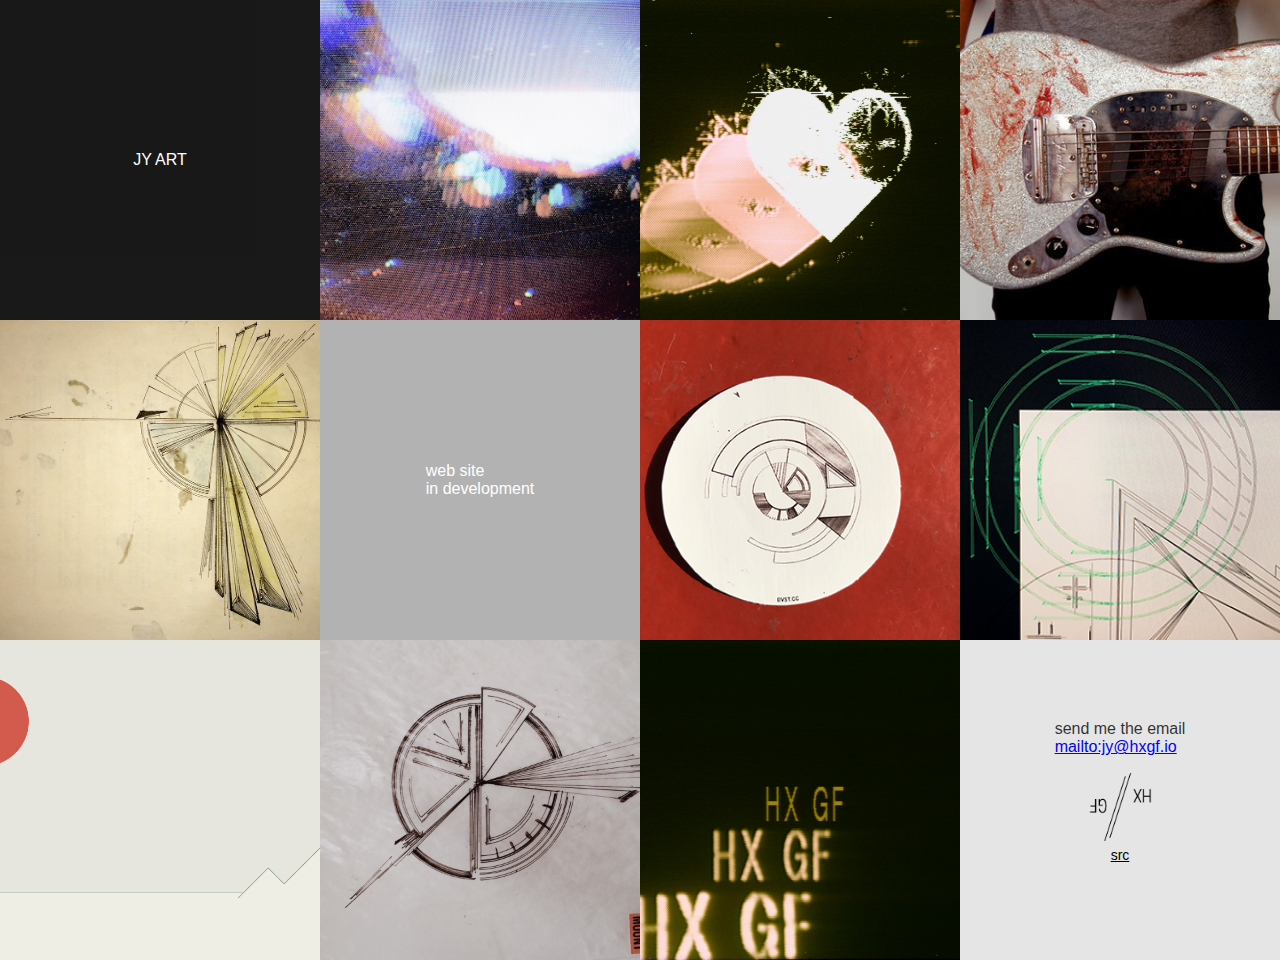
==== index.html @ 8cd9be31 "ex niliho" ====
<!DOCTYPE html>
<html class="h-100">
<head>

  <title>J YOUNGBLOOD || —— visual artist —————————'</title>

  <meta charset="utf-8" />
  <meta http-equiv="X-UA-Compatible" content="IE=edge, chrome=1" />
  <meta name="viewport" content="width=device-width, initial-scale=1">

  <link rel="stylesheet" href="./css/lib/tachyons.min.css" />
  <!-- <script src="https://cdn.tailwindcss.com"></script> -->
  <!-- <link rel="stylesheet" href="https://unpkg.com/@picocss/pico@latest/css/pico.min.css"> -->

  <!-- <script src="./js/lib/jquery.min.js"></script> -->
  <!-- <script src="//unpkg.com/alpinejs" defer></script> -->

  <!-- <script src="./js/lib/instant.page.min.js"></script> -->
  <!-- <script src="https://cdn.skypack.dev/@hotwired/turbo"></script> -->

</head>
<body class="h-100 sans-serif relative">





<style>
  .hover-o-60:hover {
    opacity: 0.9;
  }

  body {
    font-family: monospace;
  }
</style>












<div class="flex flex-wrap">
	

	<div class="w-25-ns w-50">
	
	  <div class="aspect-ratio aspect-ratio--1x1 hover-o-60 bg-black">
	    <div class="aspect-ratio--object cover">
	
			    <div class="dt h-100 center">
			      <div class="dtc v-mid white">

JY ART			
<!-- 				    hi biches i hope you're ready for this :) -->
			
			      </div>
			    </div>
	
	    </div>
	  </div>
	  
	</div>
	  
	

	<div class="w-25-ns w-50">	
	  <div class="aspect-ratio aspect-ratio--1x1 hover-o-60">
				<div class="aspect-ratio--object cover" style="background:url('./images/grid-vhs-feedback-loop-4.png') center;"></div>
	  </div>
	</div>




	<div class="w-25-ns w-50">	
	  <div class="aspect-ratio aspect-ratio--1x1 hover-o-60">
				<div class="aspect-ratio--object cover" style="background:url('./images/grid-vhs-feedback-loop-5.png') center;"></div>
	  </div>
	</div>




	<div class="w-25-ns w-50">	
	  <div class="aspect-ratio aspect-ratio--1x1 hover-o-60">
				<div class="aspect-ratio--object cover" style="background:url('./images/aaron-guitar.jpg') center;"></div>
    </div>
	</div>







	<div class="w-25-ns w-50">	
	  <div class="aspect-ratio aspect-ratio--1x1 hover-o-60">
				<div class="aspect-ratio--object cover" style="background:url('./images/grid-blood.jpeg') center;"></div>
    </div>
	</div>



	  
	

	<div class="w-25-ns w-50">
	
	
	  <div class="aspect-ratio aspect-ratio--1x1 hover-o-60 bg-black-30">
	    <div class="aspect-ratio--object cover">
	
			    <div class="dt h-100 center">
			      <div class="dtc v-mid white">
			web site<br />
			in development
<!-- 							<img src="./images/hxgf-bug.svg" /> -->
			
			      </div>
			    </div>
	
	    </div>
	  </div>
	  
	  
	  	  
	</div>
	  















	<div class="w-25-ns w-50">	
	  <div class="aspect-ratio aspect-ratio--1x1 hover-o-60">
				<div class="aspect-ratio--object cover" style="background:url('./images/grid-sticker.jpg') center;"></div>
    </div>
	</div>









	<div class="w-25-ns w-50">	
	  <div class="aspect-ratio aspect-ratio--1x1 hover-o-60">
				<div class="aspect-ratio--object cover" style="background:url('./images/grid-vectorizing.png') center;"></div>
    </div>
	</div>










	<div class="w-25-ns w-50">	
	  <div class="aspect-ratio aspect-ratio--1x1 hover-o-60">
				<div class="aspect-ratio--object cover" style="background:url('./images/grid-marushka-mountains.png') center;"></div>
    </div>
	</div>









	<div class="w-25-ns w-50">	
	  <div class="aspect-ratio aspect-ratio--1x1 hover-o-60">
				<div class="aspect-ratio--object cover" style="background:url('./images/grid-waxpaper.jpg') center;"></div>
    </div>
	</div>







	<div class="w-25-ns w-50">	
	  <div class="aspect-ratio aspect-ratio--1x1 hover-o-60">
				<div class="aspect-ratio--object cover" style="background:url('./images/jy-work-87.png') center;"></div>
    </div>
	</div>







	<div class="w-25-ns w-50">


	

	  <div class="aspect-ratio aspect-ratio--1x1 hover-o-60 bg-black-10">
	    <div class="aspect-ratio--object cover">
	
			    <div class="dt h-100 center">
			      <div class="dtc v-mid black-80">

send me the email<br />
<a style="color: blue" href="mailto:jy@hxgf.io">mailto:jy@hxgf.io</a>			
<!-- <img src="./images/grid-juno.png" /> -->

<div class="tc pv3">
  <a target="_blank" href="https://hxgf.io"><img class="w3 dib" src="./images/hxgf-bug.png" /></a><br />
  <a target="_blank" class="f6 black" href="https://github.com/hxgf/jy.hxgf.io">src</a>
</div>


			      </div>
			    </div>
	
	    </div>
	  </div>
	  
	</div>
















</div>














  

</body>
</html>
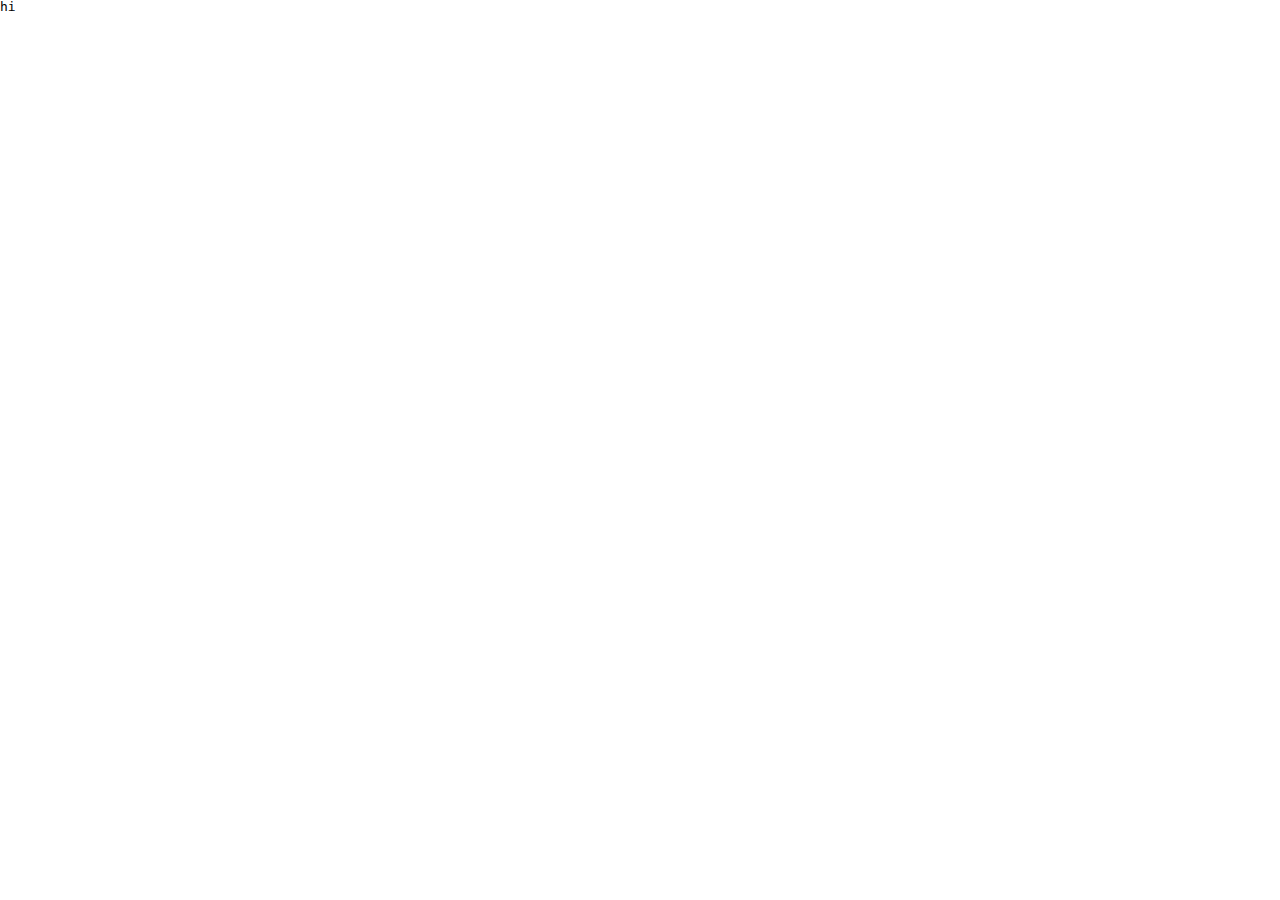
==== commit 712346d5: "Updates - 2024-08-08 16:55:59" ====
--- a/index.html
+++ b/index.html
@@ -2,7 +2,7 @@
 <html class="h-100">
 <head>
 
-  <title>J YOUNGBLOOD || —— visual artist —————————'</title>
+  <title>J YOUNGBLOOD || ART ETC</title>
 
   <meta charset="utf-8" />
   <meta http-equiv="X-UA-Compatible" content="IE=edge, chrome=1" />
@@ -12,14 +12,16 @@
   <!-- <script src="https://cdn.tailwindcss.com"></script> -->
   <!-- <link rel="stylesheet" href="https://unpkg.com/@picocss/pico@latest/css/pico.min.css"> -->
 
-  <!-- <script src="./js/lib/jquery.min.js"></script> -->
+  <script src="./js/lib/jquery.min.js"></script>
+  <script src="./js/lib/jquery.stupidbox.js"></script>
   <!-- <script src="//unpkg.com/alpinejs" defer></script> -->
 
   <!-- <script src="./js/lib/instant.page.min.js"></script> -->
   <!-- <script src="https://cdn.skypack.dev/@hotwired/turbo"></script> -->
 
+
 </head>
-<body class="h-100 sans-serif relative">
+<body class="h-100 relative">
 
 
 
@@ -33,248 +35,22 @@
   body {
     font-family: monospace;
   }
+
+  .pa1-5{
+    padding: 0.12rem;
+  }
 </style>
 
 
 
 
 
+hi
 
 
 
 
 
 
-
-<div class="flex flex-wrap">
-	
-
-	<div class="w-25-ns w-50">
-	
-	  <div class="aspect-ratio aspect-ratio--1x1 hover-o-60 bg-black">
-	    <div class="aspect-ratio--object cover">
-	
-			    <div class="dt h-100 center">
-			      <div class="dtc v-mid white">
-
-JY ART			
-<!-- 				    hi biches i hope you're ready for this :) -->
-			
-			      </div>
-			    </div>
-	
-	    </div>
-	  </div>
-	  
-	</div>
-	  
-	
-
-	<div class="w-25-ns w-50">	
-	  <div class="aspect-ratio aspect-ratio--1x1 hover-o-60">
-				<div class="aspect-ratio--object cover" style="background:url('./images/grid-vhs-feedback-loop-4.png') center;"></div>
-	  </div>
-	</div>
-
-
-
-
-	<div class="w-25-ns w-50">	
-	  <div class="aspect-ratio aspect-ratio--1x1 hover-o-60">
-				<div class="aspect-ratio--object cover" style="background:url('./images/grid-vhs-feedback-loop-5.png') center;"></div>
-	  </div>
-	</div>
-
-
-
-
-	<div class="w-25-ns w-50">	
-	  <div class="aspect-ratio aspect-ratio--1x1 hover-o-60">
-				<div class="aspect-ratio--object cover" style="background:url('./images/aaron-guitar.jpg') center;"></div>
-    </div>
-	</div>
-
-
-
-
-
-
-
-	<div class="w-25-ns w-50">	
-	  <div class="aspect-ratio aspect-ratio--1x1 hover-o-60">
-				<div class="aspect-ratio--object cover" style="background:url('./images/grid-blood.jpeg') center;"></div>
-    </div>
-	</div>
-
-
-
-	  
-	
-
-	<div class="w-25-ns w-50">
-	
-	
-	  <div class="aspect-ratio aspect-ratio--1x1 hover-o-60 bg-black-30">
-	    <div class="aspect-ratio--object cover">
-	
-			    <div class="dt h-100 center">
-			      <div class="dtc v-mid white">
-			web site<br />
-			in development
-<!-- 							<img src="./images/hxgf-bug.svg" /> -->
-			
-			      </div>
-			    </div>
-	
-	    </div>
-	  </div>
-	  
-	  
-	  	  
-	</div>
-	  
-
-
-
-
-
-
-
-
-
-
-
-
-
-
-
-	<div class="w-25-ns w-50">	
-	  <div class="aspect-ratio aspect-ratio--1x1 hover-o-60">
-				<div class="aspect-ratio--object cover" style="background:url('./images/grid-sticker.jpg') center;"></div>
-    </div>
-	</div>
-
-
-
-
-
-
-
-
-
-	<div class="w-25-ns w-50">	
-	  <div class="aspect-ratio aspect-ratio--1x1 hover-o-60">
-				<div class="aspect-ratio--object cover" style="background:url('./images/grid-vectorizing.png') center;"></div>
-    </div>
-	</div>
-
-
-
-
-
-
-
-
-
-
-	<div class="w-25-ns w-50">	
-	  <div class="aspect-ratio aspect-ratio--1x1 hover-o-60">
-				<div class="aspect-ratio--object cover" style="background:url('./images/grid-marushka-mountains.png') center;"></div>
-    </div>
-	</div>
-
-
-
-
-
-
-
-
-
-	<div class="w-25-ns w-50">	
-	  <div class="aspect-ratio aspect-ratio--1x1 hover-o-60">
-				<div class="aspect-ratio--object cover" style="background:url('./images/grid-waxpaper.jpg') center;"></div>
-    </div>
-	</div>
-
-
-
-
-
-
-
-	<div class="w-25-ns w-50">	
-	  <div class="aspect-ratio aspect-ratio--1x1 hover-o-60">
-				<div class="aspect-ratio--object cover" style="background:url('./images/jy-work-87.png') center;"></div>
-    </div>
-	</div>
-
-
-
-
-
-
-
-	<div class="w-25-ns w-50">
-
-
-	
-
-	  <div class="aspect-ratio aspect-ratio--1x1 hover-o-60 bg-black-10">
-	    <div class="aspect-ratio--object cover">
-	
-			    <div class="dt h-100 center">
-			      <div class="dtc v-mid black-80">
-
-send me the email<br />
-<a style="color: blue" href="mailto:jy@hxgf.io">mailto:jy@hxgf.io</a>			
-<!-- <img src="./images/grid-juno.png" /> -->
-
-<div class="tc pv3">
-  <a target="_blank" href="https://hxgf.io"><img class="w3 dib" src="./images/hxgf-bug.png" /></a><br />
-  <a target="_blank" class="f6 black" href="https://github.com/hxgf/jy.hxgf.io">src</a>
-</div>
-
-
-			      </div>
-			    </div>
-	
-	    </div>
-	  </div>
-	  
-	</div>
-
-
-
-
-
-
-
-
-
-
-
-
-
-
-
-
-</div>
-
-
-
-
-
-
-
-
-
-
-
-
-
-
-  
-
 </body>
 </html>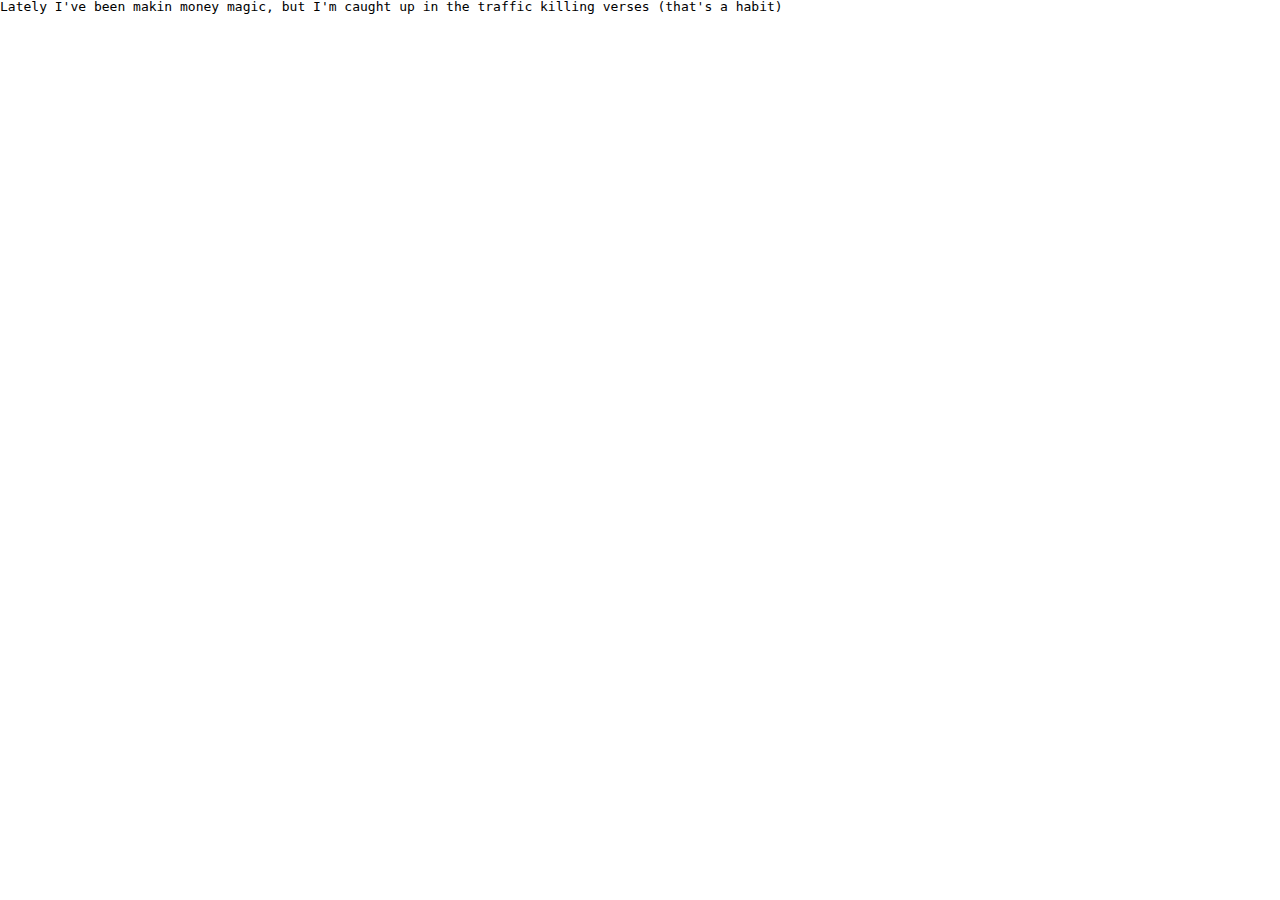
==== commit dc04f57e: "trashy" ====
--- a/index.html
+++ b/index.html
@@ -45,7 +45,7 @@
 
 
 
-hi
+Lately I've been makin money magic, but I'm caught up in the traffic killing verses (that's a habit)
 
 
 
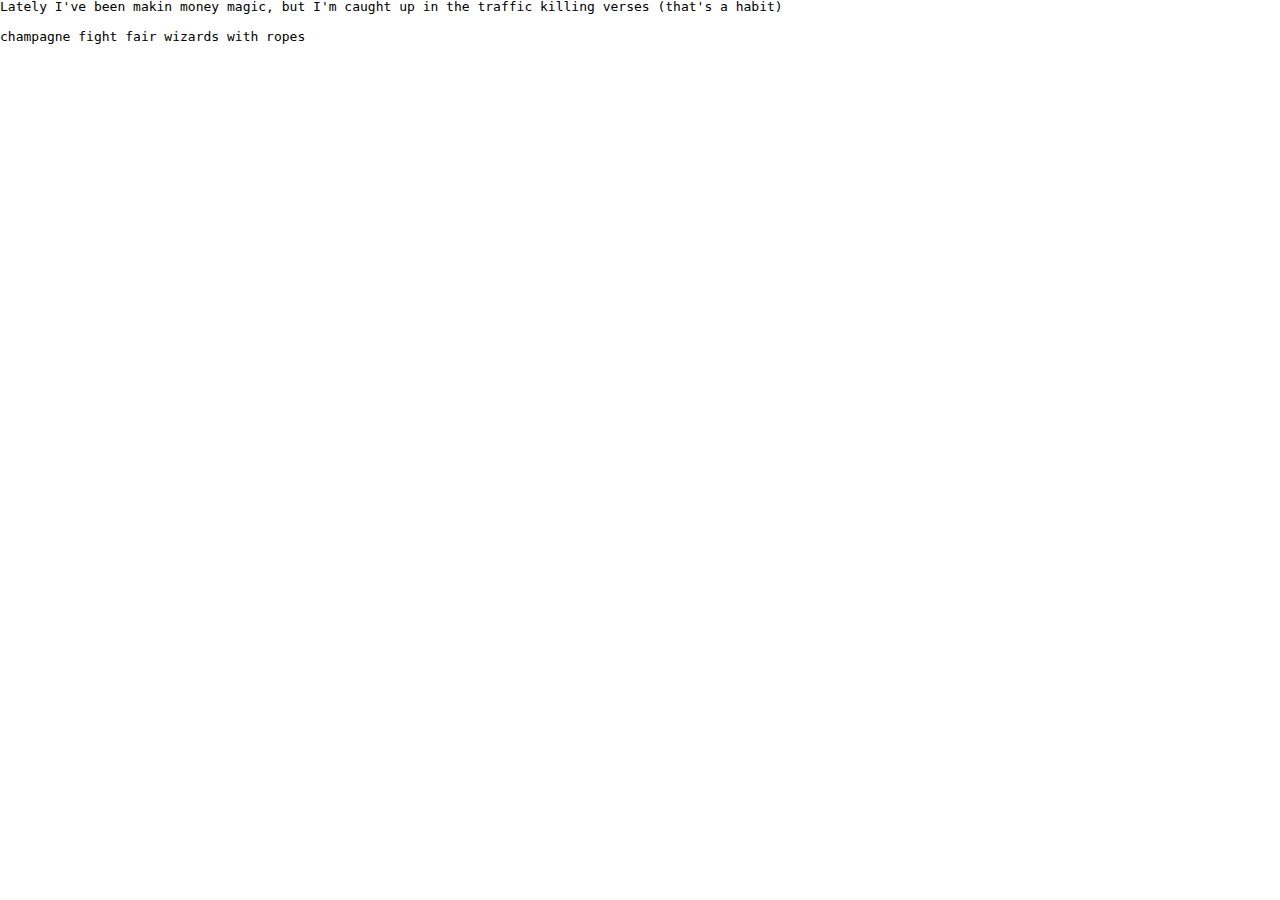
==== commit 6f31281b: "Updates - 2024-08-08 17:06:49" ====
--- a/index.html
+++ b/index.html
@@ -47,7 +47,8 @@
 
 Lately I've been makin money magic, but I'm caught up in the traffic killing verses (that's a habit)
 
-
+<br /><Br />
+champagne fight fair wizards with ropes
 
 
 
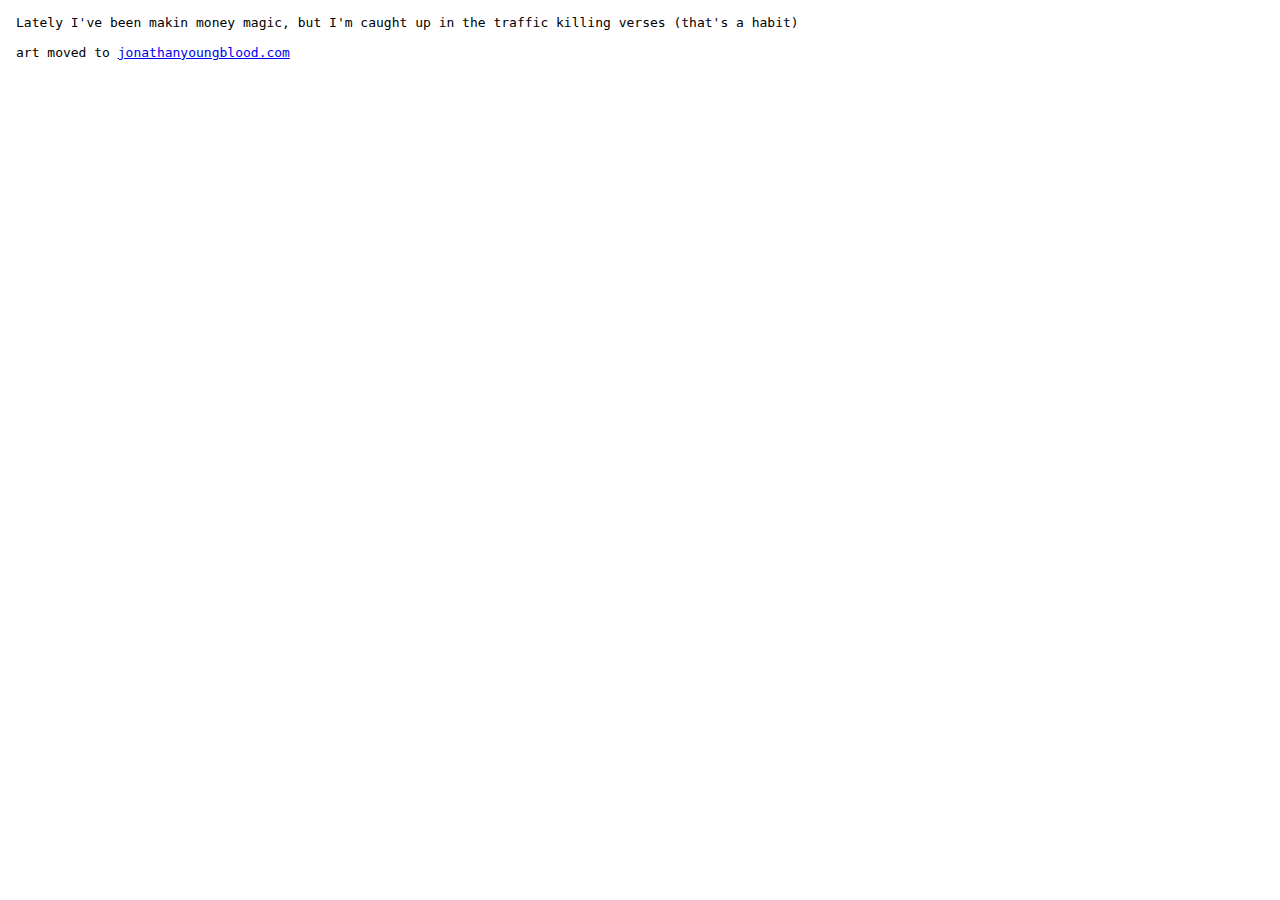
==== commit f3f6fe48: "Updates - 2024-08-08 17:26:09" ====
--- a/index.html
+++ b/index.html
@@ -21,7 +21,7 @@
 
 
 </head>
-<body class="h-100 relative">
+<body class="h-100 relative pa3">
 
 
 
@@ -47,8 +47,9 @@
 
 Lately I've been makin money magic, but I'm caught up in the traffic killing verses (that's a habit)
 
-<br /><Br />
-champagne fight fair wizards with ropes
+<br /><br />
+
+art moved to <a href="https://jonathanyoungblood.com">jonathanyoungblood.com</a>
 
 
 
